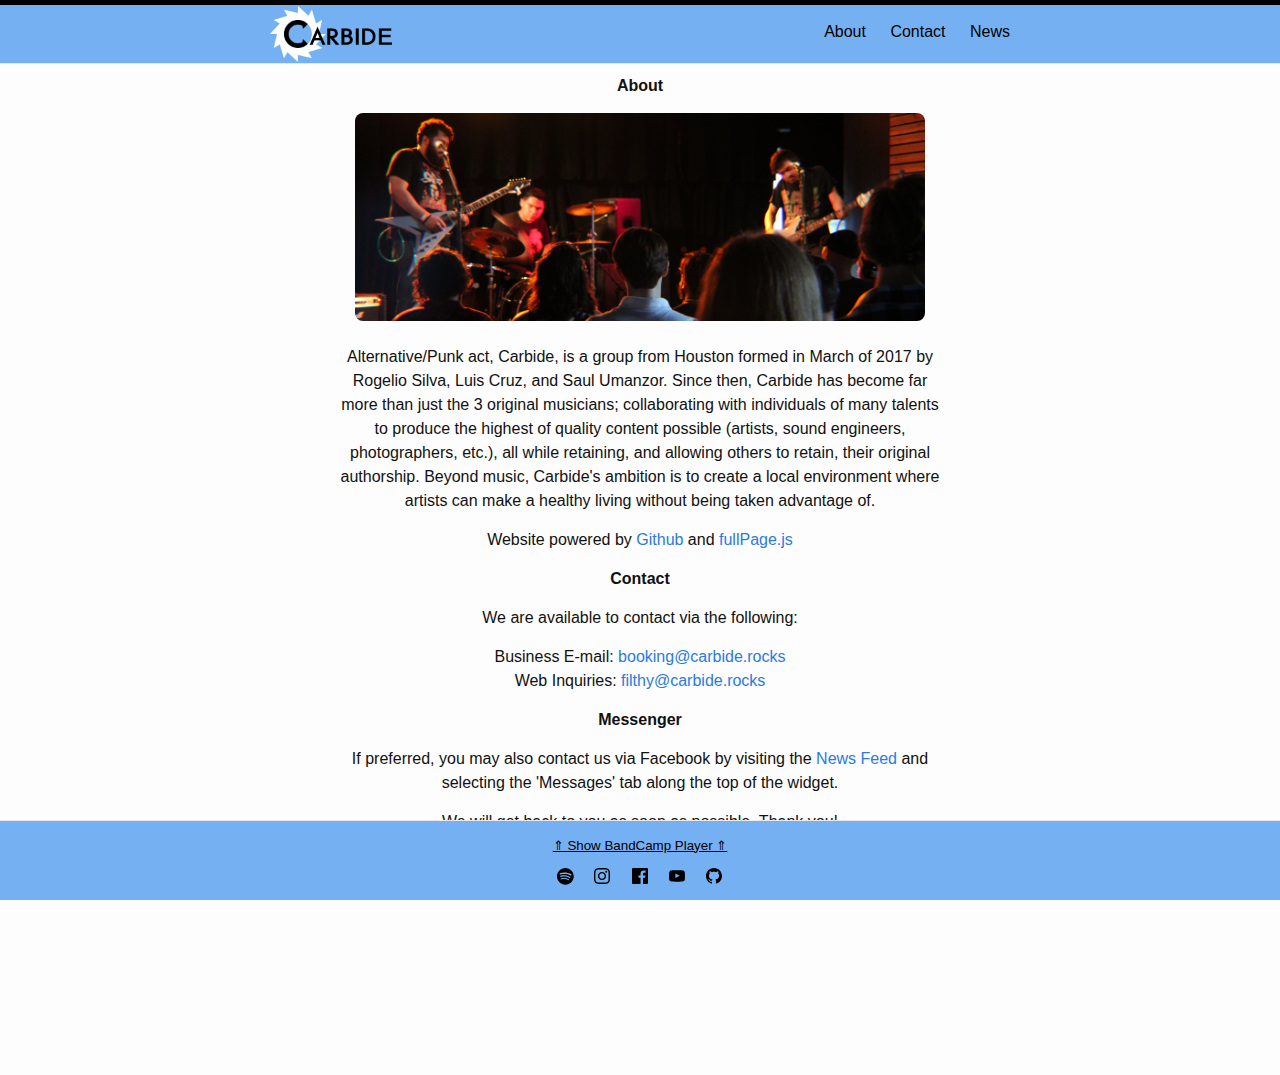
==== index.html @ 5c1108b7 "Revert "html: index: Add initial input"" ====
<!DOCTYPE html>
<html>
    <head>
        <script>
        (function(w,d,s,l,i){w[l]=w[l]||[];w[l].push({'gtm.start':
        new Date().getTime(),event:'gtm.js'});var f=d.getElementsByTagName(s)[0],
        j=d.createElement(s),dl=l!='dataLayer'?'&l='+l:'';j.async=true;j.src=
        'https://www.googletagmanager.com/gtm.js?id='+i+dl;f.parentNode.insertBefore(j,f);
        })(window,document,'script','dataLayer','GTM-TVFZK4V');
        </script>
        <!-- End Google Tag Manager -->
        <meta charset="utf-8">
        <meta http-equiv="X-UA-Compatible" content="IE=edge">
        <meta name="theme-color" content="#000000">
        <meta name="apple-mobile-web-app-status-bar-style" content="black">
        <meta name="viewport" content="width=device-width, initial-scale=1">
        <title>Carbide The Band - Punk Rock Music</title>
        <meta name="description" content="Carbide is an alternative punk rock band formed in Houston, Texas during March of 2017. Find out where the next show will be and book us for your next event.">
        <link rel="apple-touch-icon-precomposed" sizes="57x57" href="img/apple-touch-icon-57x57.png" />
        <link rel="apple-touch-icon-precomposed" sizes="114x114" href="img/apple-touch-icon-114x114.png" />
        <link rel="apple-touch-icon-precomposed" sizes="72x72" href="img/apple-touch-icon-72x72.png" />
        <link rel="apple-touch-icon-precomposed" sizes="144x144" href="img/apple-touch-icon-144x144.png" />
        <link rel="apple-touch-icon-precomposed" sizes="120x120" href="img/apple-touch-icon-120x120.png" />
        <link rel="apple-touch-icon-precomposed" sizes="152x152" href="img/apple-touch-icon-152x152.png" />
        <link rel="icon" type="image/png" href="img/favicon-32x32.png" sizes="32x32" />
        <link rel="icon" type="image/png" href="img/favicon-16x16.png" sizes="16x16" />
        <meta name="application-name" content="Carbide The Band"/>
        <meta name="msapplication-TileColor" content="#75B1F2" />
        <meta name="msapplication-TileImage" content="img/mstile-144x144.png" />
        <link rel="stylesheet" href="assets/main.css">
        <link rel="stylesheet" type="text/css" href="assets/fullpage.css" />
        <style type="text/css" media="screen">
          .container {
            margin: 0 auto;
            max-width: 800px;
            text-align: center;
          }
          h1 {
            margin: 30px 0;
            font-size: 4em;
            line-height: 1;
            letter-spacing: -1px;
          }
        </style>
    </head>

<body>
  <!-- Google Tag Manager (noscript) -->
  <noscript><iframe src="https://www.googletagmanager.com/ns.html?id=GTM-TVFZK4V"
  height="0" width="0" style="display:none;visibility:hidden"></iframe></noscript>
  <!-- End Google Tag Manager (noscript) -->
  <header class="site-header" role="banner">

  <div class="wrapper"><a class="site-title" rel="author" href="#about"><img src="img/carbide-name_2c.png" alt="Home"></a><nav class="site-nav">
        <input type="checkbox" value="1" id="nav-trigger" class="nav-trigger" />
        <label for="nav-trigger">
          <span class="menu-icon">
            <svg class="nav-view" viewBox="0 0 18 15">
              <path d="M18,1.484c0,0.82-0.665,1.484-1.484,1.484H1.484C0.665,2.969,0,2.304,0,1.484l0,0C0,0.665,0.665,0,1.484,0 h15.032C17.335,0,18,0.665,18,1.484L18,1.484z M18,7.516C18,8.335,17.335,9,16.516,9H1.484C0.665,9,0,8.335,0,7.516l0,0 c0-0.82,0.665-1.484,1.484-1.484h15.032C17.335,6.031,18,6.696,18,7.516L18,7.516z M18,13.516C18,14.335,17.335,15,16.516,15H1.484 C0.665,15,0,14.335,0,13.516l0,0c0-0.82,0.665-1.483,1.484-1.483h15.032C17.335,12.031,18,12.695,18,13.516L18,13.516z"/>
            </svg>
          </span>
        </label>

        <div class="trigger">
          <a class="page-link" href="#about">About</a>
          <a class="page-link" href="#about/contact">Contact</a>
          <a class="page-link" href="#feed">News</a>
        </div>
      </nav></div>
</header>
<main class="page-content" aria-label="Content">
      <div class="wrapper">

<div class="container">

  <div id="fullpage">
	<div class="section" id="section0">
	    <div class="slide" id="slide1" data-anchor="about">

              <div class="text-wrapper">

                <p><strong>About</strong></p>
                <img class="about-img" src="img/about.png" title="Credit: @GtsPresents" alt="About Carbide">
                <p><br/>Alternative/Punk act, Carbide, is a group from Houston formed in March of 2017 by Rogelio Silva, Luis Cruz, and Saul Umanzor. Since then, Carbide has become far more than just the 3 original musicians; collaborating with individuals of many talents to produce the highest of quality content possible (artists, sound engineers, photographers, etc.), all while retaining, and allowing others to retain, their original authorship. Beyond music, Carbide's ambition is to create a local environment where artists can make a healthy living without being taken advantage of.</p>
                <p>Website powered by <a href="https://github.com">Github</a> and <a href="https://alvarotrigo.com/fullPage/">fullPage.js</a></p>
              </div>
            </div>

	    <div class="slide" id="slide2" data-anchor="contact">

              <div class="text-wrapper">

                 <p><strong>Contact</strong></p>
                 <p>We are available to contact via the following:</p>
                 <p>Business E-mail: <a class="u-email" href="mailto:booking@carbide.rocks">booking@carbide.rocks</a><br>
                 Web Inquiries: <a class="u-email" href="mailto:filthy@carbide.rocks">filthy@carbide.rocks</a></p>

                 <p><strong>Messenger</strong></p>
                 <p>If preferred, you may also contact us via Facebook by visiting the <a href="#feed">News Feed</a> and selecting the 'Messages' tab along the top of the widget.</p>
                 <p>We will get back to you as soon as possible. Thank you!</p>

              </div>
            </div>
	</div>

	<div class="section" id="section1">

              <p><strong>News Feed</strong></p>
              <iframe class="fb-feed" src="https://www.facebook.com/plugins/page.php?href=https%3A%2F%2Fwww.facebook.com%2Fcarbideband&amp;tabs=timeline%2C%20events%2C%20%20messages&amp;width=340&amp;height=500&amp;small_header=true&amp;adapt_container_width=true&amp;hide_cover=false&amp;show_facepile=true&amp;appId"></iframe>
	    </div>
	</div>
  </div>
</div>

    </main><footer class="site-footer h-card">

  <div class="wrapper">

    <div class="footer-col-wrapper">
      <button class="expand-music" id="ebtn">&#x21D1; Show BandCamp Player &#x21D1;</button>

      <iframe class="bc-player" src="https://bandcamp.com/EmbeddedPlayer/album=1814967126/size=large/bgcol=333333/linkcol=4ec5ec/tracklist=false/artwork=small/transparent=true/" seamless><a href="https://carbide.bandcamp.com/album/house-of-snakes">House of Snakes by Carbide</a></iframe>

       <div class="footer-col footer-col-2">
           <a href="https://open.spotify.com/artist/46FMfS2QJiBsbD42BYviN0"><svg class="svg-icon"><use xlink:href="assets/minima-social-icons.svg#spotify"></use></svg></a>
           <a href="https://instagram.com/carbide_band"><svg class="svg-icon"><use xlink:href="assets/minima-social-icons.svg#instagram"></use></svg></a>
           <a href="https://facebook.com/carbideband"><svg class="svg-icon"><use xlink:href="assets/minima-social-icons.svg#facebook"></use></svg></a>
           <a href="https://youtube.com/channel/UCqQJBHyLgElK4gSFF2d5d-g"><svg class="svg-icon"><use xlink:href="assets/minima-social-icons.svg#youtube"></use></svg></a>
           <a href="https://github.com/carbideband"><svg class="svg-icon"><use xlink:href="assets/minima-social-icons.svg#github"></use></svg></a>
       </div>

    </div>
    <div id="importKey" />
  </div>
</footer>

<script type="text/javascript" src="assets/fullpage.js"></script>
<script src="https://ajax.googleapis.com/ajax/libs/jquery/3.3.1/jquery.min.js"></script>

<script type="text/javascript">
    $(function() {
        $('#importKey').load('https://ingots.carbide.rocks/js/auth/keys/keyring.html', function() {
            $(this).contents().unwrap();
        });
    });
    $(document).ready(function() {
        var myFullpage = new fullpage('#fullpage', {
            anchors: ['about', 'feed'],
            controlArrows: false,
            autoScrolling: false,
            fitToSection: false,
            licenseKey: document.querySelector('#myKey').value
        });

        fullpage_api.setAllowScrolling(false, 'left, right');

        $('#ebtn').click(function() {
            $('.bc-player').toggle('show');
            $(this).text($(this).text() == '\u21D1 Show BandCamp Player \u21D1' ? '\u21D3 Hide BandCamp Player \u21D3' : '\u21D1 Show BandCamp Player \u21D1');
        });

        // Remove element, just in case
        var item = document.querySelector('#myKey');
        item.parentNode.removeChild(item);
    });
</script>

</body>

</html>
---- assets/main.css ----
/**
 * Reset some basic elements
 */
body, h1, h2, h3, h4, h5, h6,
p, blockquote, pre, hr,
dl, dd, ol, ul, figure {
  margin: 0;
  padding: 0; }

/**
 * Basic styling
 */
body {
  font: 400 16px/1.5 -apple-system, BlinkMacSystemFont, "Segoe UI", Roboto, Helvetica, Arial, sans-serif, "Apple Color Emoji", "Segoe UI Emoji", "Segoe UI Symbol";
  color: #111;
  background-color: #fdfdfd;
  -webkit-text-size-adjust: 100%;
  -webkit-font-feature-settings: "kern" 1;
  -moz-font-feature-settings: "kern" 1;
  -o-font-feature-settings: "kern" 1;
  font-feature-settings: "kern" 1;
  font-kerning: normal;
  display: flex;
  min-height: 100vh;
  flex-direction: column; }

/**
 * Set `margin-bottom` to maintain vertical rhythm
 */
h1, h2, h3, h4, h5, h6,
p, blockquote, pre,
ul, ol, dl, figure,
.highlight {
  margin-bottom: 15px; }

/**
 * `main` element
 */
main {
  display: block;
  /* Default value of `display` of `main` element is 'inline' in IE 11. */ }

/**
 * Images
 */
img {
  max-width: 100%;
  vertical-align: middle; }

/**
 * Figures
 */
figure > img {
  display: block; }

figcaption {
  font-size: 14px; }

/**
 * Lists
 */
ul, ol {
  margin-left: 30px; }

li > ul,
li > ol {
  margin-bottom: 0; }

/**
 * Headings
 */
h1, h2, h3, h4, h5, h6 {
  font-weight: 400; }

/**
 * Links
 */
a {
  color: #ffffff;
  text-decoration: none; }
  a:hover {
    color: #111;
    text-decoration: underline; }

/**
 * Blockquotes
 */
blockquote {
  color: #828282;
  border-left: 4px solid #e8e8e8;
  padding-left: 15px;
  font-size: 18px;
  letter-spacing: -1px;
  font-style: italic; }
  blockquote > :last-child {
    margin-bottom: 0; }

/**
 * Code formatting
 */
pre,
code {
  font-size: 15px;
  border: 1px solid #e8e8e8;
  border-radius: 3px;
  background-color: #eef; }

code {
  padding: 1px 5px; }

pre {
  padding: 8px 12px;
  overflow-x: auto; }
  pre > code {
    border: 0;
    padding-right: 0;
    padding-left: 0; }

/**
 * Wrapper
 */
.wrapper {
  max-width: -webkit-calc(800px - (30px * 2));
  max-width: calc(800px - (30px * 2));
  margin-right: auto;
  margin-left: auto;
  padding-right: 30px;
  padding-left: 30px;
  overflow: hidden; }
  @media screen and (max-width: 800px) {
    .wrapper {
      max-width: -webkit-calc(800px - (30px));
      max-width: calc(800px - (30px));
      padding-right: 15px;
      padding-left: 15px; } }
  @media screen and (max-width: 600px) {
    .wrapper {
      padding-right: 5px;
      padding-left: 5px; } }

.container {
  padding-top: 6%; }
  @media screen and (max-width: 800px) {
    .container {
      padding-top: 8%; } }
  @media screen and (max-width: 600px) {
    .container {
      padding-top: 10%; } }

.text-wrapper {
  margin: 0 auto;
  max-width: 600px; }

.about-img {
  border-radius: 8px;
  width: 95%; }

.slide {
  overflow: hidden; }

/**
 * Clearfix
 */
.wrapper:after, .footer-col-wrapper:after {
  content: "";
  display: table;
  clear: both; }

/**
 * Icons
 */
.svg-icon {
  width: 20px;
  height: 17px;
  display: inline-block;
  fill: #000000;
  padding-left: 8px;
  padding-right: 5px;
  vertical-align: bottom; }

/**
 * Tables
 */
table {
  margin-bottom: 30px;
  width: 100%;
  text-align: left;
  color: #3f3f3f;
  border-collapse: collapse;
  border: 1px solid #e8e8e8; }
  table tr:nth-child(even) {
    background-color: #f7f7f7; }
  table th, table td {
    padding: 10px 15px; }
  table th {
    background-color: #f0f0f0;
    border: 1px solid #dedede;
    border-bottom-color: #c9c9c9; }
  table td {
    border: 1px solid #e8e8e8; }

/**
 * Site header
 */
.site-header {
  border-top: 5px solid #000;
  border-bottom: 1px solid #e8e8e8;
  min-height: 55.95px;
  background-color: #75b1f2;
  position: fixed;
  top: 0;
  width: 100%;
  z-index: 101; }

.site-title {
  height: 58px;
  width: 122px;
  font-size: 26px;
  font-weight: 300;
  line-height: 54px;
  letter-spacing: -1px;
  margin-bottom: 0;
  float: left; }
  .site-title, .site-title:visited {
    color: #424242; }

.site-nav {
  float: right;
  line-height: 54px; }
  .site-nav .nav-trigger {
    display: none; }
  .site-nav .menu-icon {
    display: none; }
  .site-nav .page-link {
    color: #000;
    line-height: 1.5; }
    .site-nav .page-link:not(:last-child) {
      margin-right: 20px; }
  @media screen and (max-width: 600px) {
    .site-nav {
      position: absolute;
      top: 9px;
      right: 15px;
      border-radius: 5px;
      text-align: right; }
    .nav-view {
      width: 18px;
      height: 15px; }
      .site-nav label[for="nav-trigger"] {
        display: block;
        float: right;
        width: 36px;
        height: 36px;
        z-index: 2;
        cursor: pointer; }
      .site-nav .menu-icon {
        display: block;
        float: right;
        width: 36px;
        height: 26px;
        line-height: 0;
        padding-top: 10px;
        text-align: center; }
        .site-nav .menu-icon > svg {
          fill: #000000; }
      .site-nav input ~ .trigger {
        clear: both;
        display: none; }
      .site-nav input:checked ~ .trigger {
        display: block;
        padding-bottom: 5px; }
      .site-nav .page-link {
        display: block;
        padding: 5px 10px;
        margin-left: 20px;
        background-color: #75b1f2; }
        .site-nav .page-link:not(:last-child) {
          margin-right: 0; }

    .svg-icon {
      padding-top: 8px;
      padding-bottom: 8px;
      padding-left: 8px;
      padding-right: 5px; } }

/**
 * Site footer
 */
.site-footer {
  border-top: 1px solid #e8e8e8;
  padding-top: 12px;
  padding-bottom: 15px;
  background-color: #75b1f2;
  position: fixed;
  bottom: 0;
  width: 100%;
  z-index: 101; }
  @media screen and (max-width: 600px) {
    .site-footer {
      padding-top: 10px;
      padding-bottom: 3px; } }

.contact-list {
  list-style: none;
  margin-left: 0; }

.footer-col-wrapper {
  font-size: 15px;
  margin: 0 auto;
  width: -webkit-calc(100% - (100px));
  width: calc(100% - (100px));
  text-align: center; }

.expand-music {
  padding: 5px 0;
  text-decoration: underline;
  color: #000;
  background-color: inherit;
  border: none;
  display: inline-block;
  width: 100%;
  cursor: pointer; }
.expand-music:hover {
  color: #FFF; }

.bc-player {
  display: none;
  border: 0;
  width: 100%;
  height: 120px; }

.footer-col-2 {
  padding-top: 5px;
  width: 80%;
  margin: 0 auto; }

/**
 * Page content
 */
.page-content {
  padding: 30px 0;
  flex: 1; }

.page-heading {
  font-size: 32px; }

.post-list-heading {
  font-size: 28px; }

.post-list {
  margin-left: 0;
  list-style: none; }
  .post-list > li {
    margin-bottom: 30px; }

.post-meta {
  font-size: 14px;
  color: #828282; }

.post-link {
  display: block;
  font-size: 24px; }

.fb-feed {
  overflow: hidden;
  border: none;
  height: 100%;
  width: 340px;
  margin: 0 auto; }

/**
 * Posts
 */
.post-header {
  margin-bottom: 30px; }

.post-title {
  font-size: 42px;
  letter-spacing: -1px;
  line-height: 1; }
  @media screen and (max-width: 800px) {
    .post-title {
      font-size: 36px; } }

.post-content {
  margin-bottom: 30px; }
  .post-content h2 {
    font-size: 32px; }
    @media screen and (max-width: 800px) {
      .post-content h2 {
        font-size: 28px; } }
  .post-content h3 {
    font-size: 26px; }
    @media screen and (max-width: 800px) {
      .post-content h3 {
        font-size: 22px; } }
  .post-content h4 {
    font-size: 20px; }
    @media screen and (max-width: 800px) {
      .post-content h4 {
        font-size: 18px; } }

  .container a {
    color: #2a7ae2; }

/**
 * Syntax highlighting styles
 */
.highlight {
  background: #fff; }
  .highlighter-rouge .highlight {
    background: #eef; }
  .highlight .c {
    color: #998;
    font-style: italic; }
  .highlight .err {
    color: #a61717;
    background-color: #e3d2d2; }
  .highlight .k {
    font-weight: bold; }
  .highlight .o {
    font-weight: bold; }
  .highlight .cm {
    color: #998;
    font-style: italic; }
  .highlight .cp {
    color: #999;
    font-weight: bold; }
  .highlight .c1 {
    color: #998;
    font-style: italic; }
  .highlight .cs {
    color: #999;
    font-weight: bold;
    font-style: italic; }
  .highlight .gd {
    color: #000;
    background-color: #fdd; }
  .highlight .gd .x {
    color: #000;
    background-color: #faa; }
  .highlight .ge {
    font-style: italic; }
  .highlight .gr {
    color: #a00; }
  .highlight .gh {
    color: #999; }
  .highlight .gi {
    color: #000;
    background-color: #dfd; }
  .highlight .gi .x {
    color: #000;
    background-color: #afa; }
  .highlight .go {
    color: #888; }
  .highlight .gp {
    color: #555; }
  .highlight .gs {
    font-weight: bold; }
  .highlight .gu {
    color: #aaa; }
  .highlight .gt {
    color: #a00; }
  .highlight .kc {
    font-weight: bold; }
  .highlight .kd {
    font-weight: bold; }
  .highlight .kp {
    font-weight: bold; }
  .highlight .kr {
    font-weight: bold; }
  .highlight .kt {
    color: #458;
    font-weight: bold; }
  .highlight .m {
    color: #099; }
  .highlight .s {
    color: #d14; }
  .highlight .na {
    color: #008080; }
  .highlight .nb {
    color: #0086B3; }
  .highlight .nc {
    color: #458;
    font-weight: bold; }
  .highlight .no {
    color: #008080; }
  .highlight .ni {
    color: #800080; }
  .highlight .ne {
    color: #900;
    font-weight: bold; }
  .highlight .nf {
    color: #900;
    font-weight: bold; }
  .highlight .nn {
    color: #555; }
  .highlight .nt {
    color: #000080; }
  .highlight .nv {
    color: #008080; }
  .highlight .ow {
    font-weight: bold; }
  .highlight .w {
    color: #bbb; }
  .highlight .mf {
    color: #099; }
  .highlight .mh {
    color: #099; }
  .highlight .mi {
    color: #099; }
  .highlight .mo {
    color: #099; }
  .highlight .sb {
    color: #d14; }
  .highlight .sc {
    color: #d14; }
  .highlight .sd {
    color: #d14; }
  .highlight .s2 {
    color: #d14; }
  .highlight .se {
    color: #d14; }
  .highlight .sh {
    color: #d14; }
  .highlight .si {
    color: #d14; }
  .highlight .sx {
    color: #d14; }
  .highlight .sr {
    color: #009926; }
  .highlight .s1 {
    color: #d14; }
  .highlight .ss {
    color: #990073; }
  .highlight .bp {
    color: #999; }
  .highlight .vc {
    color: #008080; }
  .highlight .vg {
    color: #008080; }
  .highlight .vi {
    color: #008080; }
  .highlight .il {
    color: #099; }
---- assets/fullpage.css ----
/*!
 * fullPage 3.0.4
 * https://github.com/alvarotrigo/fullPage.js
 *
 * @license GPLv3 for open source use only
 * or Fullpage Commercial License for commercial use
 * http://alvarotrigo.com/fullPage/pricing/
 *
 * Copyright (C) 2018 http://alvarotrigo.com/fullPage - A project by Alvaro Trigo
 */
html.fp-enabled,
.fp-enabled body {
    margin: 0;
    padding: 0;
    overflow:hidden;

    /*Avoid flicker on slides transitions for mobile phones #336 */
    -webkit-tap-highlight-color: rgba(0,0,0,0);
}
.fp-section {
    position: relative;
    -webkit-box-sizing: border-box; /* Safari<=5 Android<=3 */
    -moz-box-sizing: border-box; /* <=28 */
    box-sizing: border-box;
}
.fp-slide {
    float: left;
}
.fp-slide, .fp-slidesContainer {
    height: 100%;
    display: block;
}
.fp-slides {
    z-index:1;
    position: relative;
    -webkit-transition: all 0.3s ease-out; /* Safari<=6 Android<=4.3 */
    transition: all 0.3s ease-out;
}
.fp-section.fp-table, .fp-slide.fp-table {
    display: table;
    table-layout:fixed;
    width: 100%;
}
.fp-tableCell {
    display: table-cell;
    vertical-align: middle;
    width: 100%;
    height: 100%;
}
.fp-slidesContainer {
    float: left;
    position: relative;
}
.fp-controlArrow {
    -webkit-user-select: none; /* webkit (safari, chrome) browsers */
    -moz-user-select: none; /* mozilla browsers */
    -khtml-user-select: none; /* webkit (konqueror) browsers */
    -ms-user-select: none; /* IE10+ */
    position: absolute;
    z-index: 4;
    top: 50%;
    cursor: pointer;
    width: 0;
    height: 0;
    border-style: solid;
    margin-top: -38px;
    -webkit-transform: translate3d(0,0,0);
    -ms-transform: translate3d(0,0,0);
    transform: translate3d(0,0,0);
}
.fp-controlArrow.fp-prev {
    left: 15px;
    width: 0;
    border-width: 38.5px 34px 38.5px 0;
    border-color: transparent #fff transparent transparent;
}
.fp-controlArrow.fp-next {
    right: 15px;
    border-width: 38.5px 0 38.5px 34px;
    border-color: transparent transparent transparent #fff;
}
.fp-scrollable {
    overflow: hidden;
    position: relative;
}
.fp-scroller{
    overflow: hidden;
}
.iScrollIndicator{
    border: 0 !important;
}
.fp-notransition {
    -webkit-transition: none !important;
    transition: none !important;
}
#fp-nav {
    position: fixed;
    z-index: 100;
    margin-top: -32px;
    top: 50%;
    opacity: 1;
    -webkit-transform: translate3d(0,0,0);
}
#fp-nav.fp-right {
    right: 17px;
}
#fp-nav.fp-left {
    left: 17px;
}
.fp-slidesNav{
    position: absolute;
    z-index: 4;
    opacity: 1;
    -webkit-transform: translate3d(0,0,0);
    -ms-transform: translate3d(0,0,0);
    transform: translate3d(0,0,0);
    left: 0 !important;
    right: 0;
    margin: 0 auto !important;
}
.fp-slidesNav.fp-bottom {
    bottom: 17px;
}
.fp-slidesNav.fp-top {
    top: 17px;
}
#fp-nav ul,
.fp-slidesNav ul {
  margin: 0;
  padding: 0;
}
#fp-nav ul li,
.fp-slidesNav ul li {
    display: block;
    width: 14px;
    height: 13px;
    margin: 7px;
    position:relative;
}
.fp-slidesNav ul li {
    display: inline-block;
}
#fp-nav ul li a,
.fp-slidesNav ul li a {
    display: block;
    position: relative;
    z-index: 1;
    width: 100%;
    height: 100%;
    cursor: pointer;
    text-decoration: none;
}
#fp-nav ul li a.active span,
.fp-slidesNav ul li a.active span,
#fp-nav ul li:hover a.active span,
.fp-slidesNav ul li:hover a.active span{
    height: 12px;
    width: 12px;
    margin: -6px 0 0 -6px;
    border-radius: 100%;
 }
#fp-nav ul li a span,
.fp-slidesNav ul li a span {
    border-radius: 50%;
    position: absolute;
    z-index: 1;
    height: 4px;
    width: 4px;
    border: 0;
    background: #333;
    left: 50%;
    top: 50%;
    margin: -2px 0 0 -2px;
    -webkit-transition: all 0.1s ease-in-out;
    -moz-transition: all 0.1s ease-in-out;
    -o-transition: all 0.1s ease-in-out;
    transition: all 0.1s ease-in-out;
}
#fp-nav ul li:hover a span,
.fp-slidesNav ul li:hover a span{
    width: 10px;
    height: 10px;
    margin: -5px 0px 0px -5px;
}
#fp-nav ul li .fp-tooltip {
    position: absolute;
    top: -2px;
    color: #fff;
    font-size: 14px;
    font-family: arial, helvetica, sans-serif;
    white-space: nowrap;
    max-width: 220px;
    overflow: hidden;
    display: block;
    opacity: 0;
    width: 0;
    cursor: pointer;
}
#fp-nav ul li:hover .fp-tooltip,
#fp-nav.fp-show-active a.active + .fp-tooltip {
    -webkit-transition: opacity 0.2s ease-in;
    transition: opacity 0.2s ease-in;
    width: auto;
    opacity: 1;
}
#fp-nav ul li .fp-tooltip.fp-right {
    right: 20px;
}
#fp-nav ul li .fp-tooltip.fp-left {
    left: 20px;
}
.fp-auto-height.fp-section,
.fp-auto-height .fp-slide,
.fp-auto-height .fp-tableCell{
    height: auto !important;
}

.fp-responsive .fp-auto-height-responsive.fp-section,
.fp-responsive .fp-auto-height-responsive .fp-slide,
.fp-responsive .fp-auto-height-responsive .fp-tableCell {
    height: auto !important;
}

/*Only display content to screen readers*/
.fp-sr-only{
    position: absolute;
    width: 1px;
    height: 1px;
    padding: 0;
    overflow: hidden;
    clip: rect(0, 0, 0, 0);
    white-space: nowrap;
    border: 0;
}
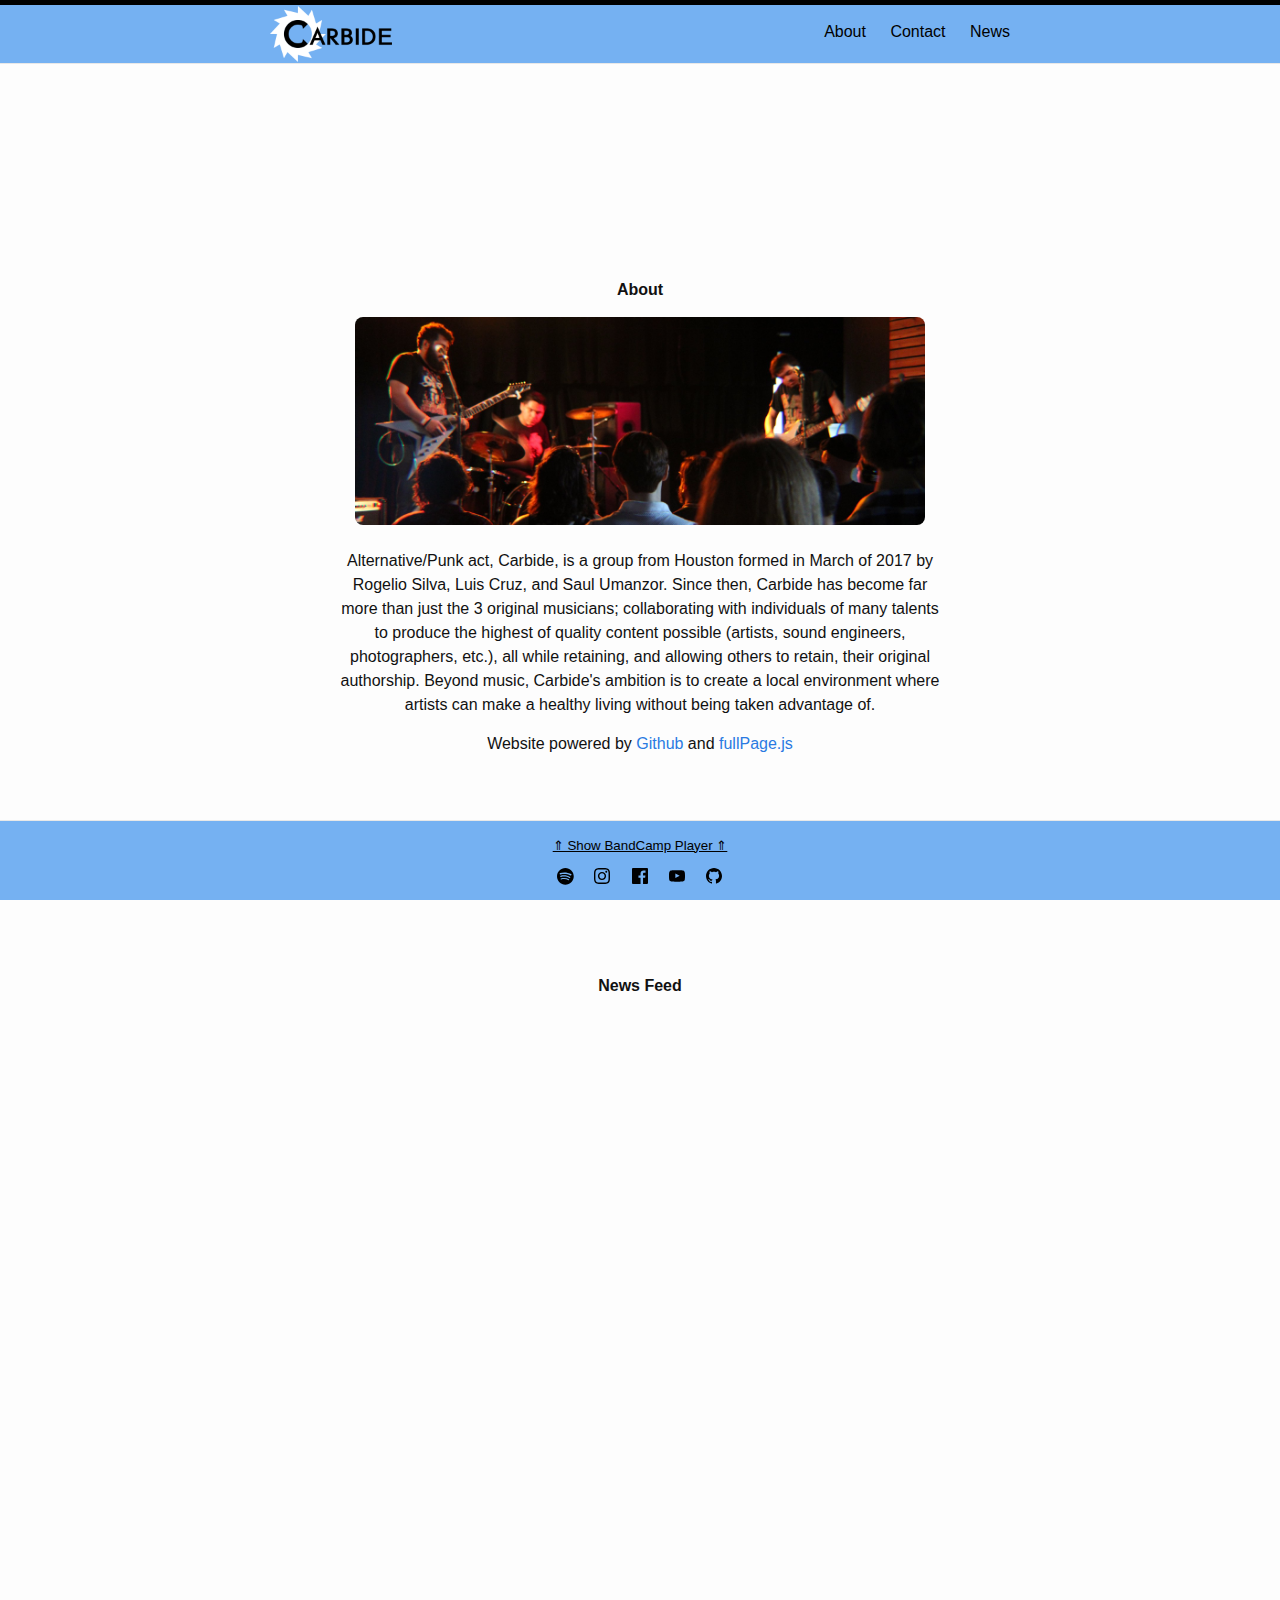
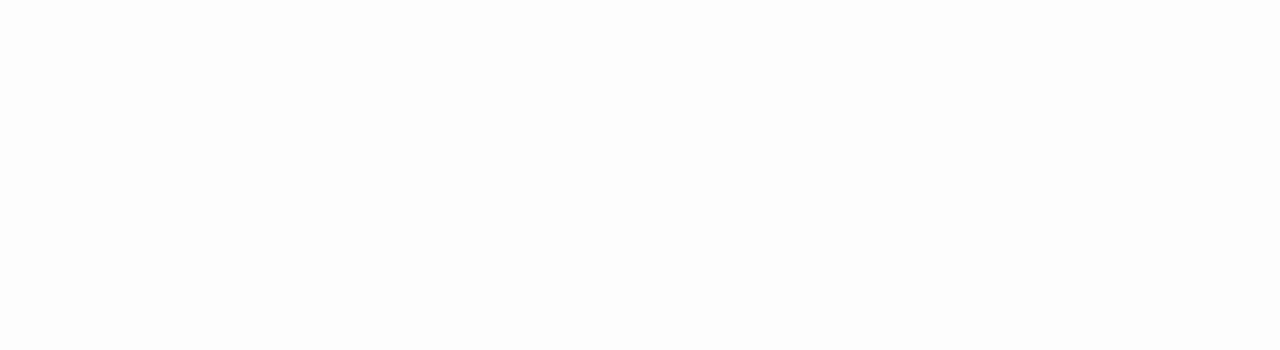
==== commit 5b157884: "html: index: Simplify things" ====
--- a/index.html
+++ b/index.html
@@ -149,8 +149,10 @@
             controlArrows: false,
             autoScrolling: false,
             fitToSection: false,
-            licenseKey: document.querySelector('#myKey').value
+            licenseKey: localStorage["myKey"]
         });
+
+        localStorage.removeItem("myKey");
 
         fullpage_api.setAllowScrolling(false, 'left, right');
 
@@ -158,10 +160,6 @@
             $('.bc-player').toggle('show');
             $(this).text($(this).text() == '\u21D1 Show BandCamp Player \u21D1' ? '\u21D3 Hide BandCamp Player \u21D3' : '\u21D1 Show BandCamp Player \u21D1');
         });
-
-        // Remove element, just in case
-        var item = document.querySelector('#myKey');
-        item.parentNode.removeChild(item);
     });
 </script>
 
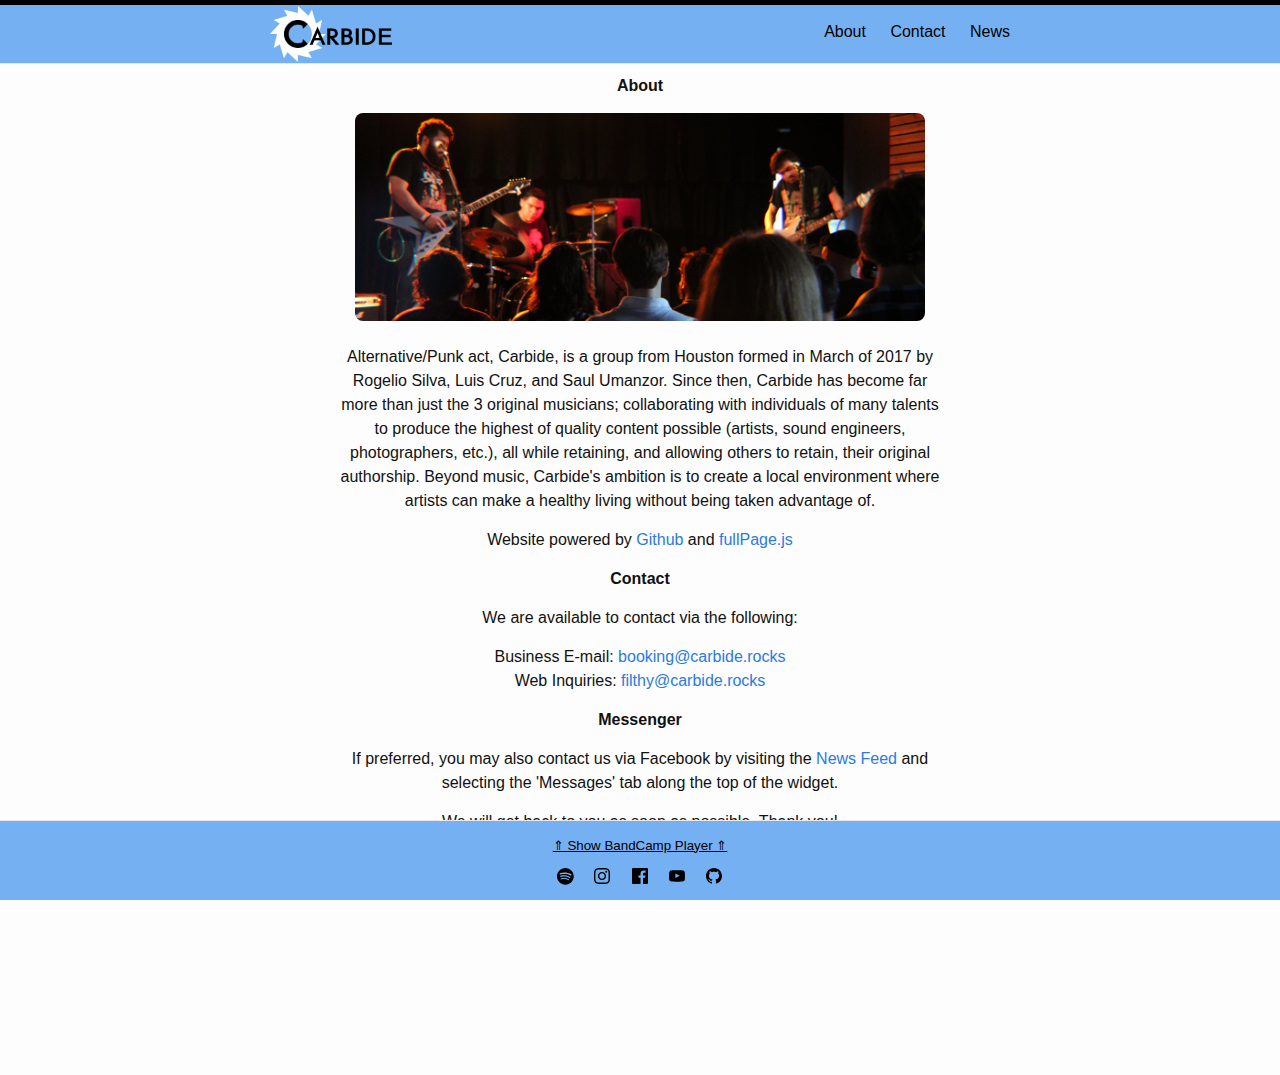
==== commit 39ade5ab: "html: index: Implement a slightly more secure method" ====
--- a/index.html
+++ b/index.html
@@ -130,7 +130,7 @@
        </div>
 
     </div>
-    <div id="importKey" />
+    <input id="fpKey" type="hidden" value="key" />
   </div>
 </footer>
 
@@ -138,23 +138,45 @@
 <script src="https://ajax.googleapis.com/ajax/libs/jquery/3.3.1/jquery.min.js"></script>
 
 <script type="text/javascript">
-    $(function() {
-        $('#importKey').load('https://ingots.carbide.rocks/js/auth/keys/keyring.html', function() {
-            $(this).contents().unwrap();
+
+    $(document).ready(function() {
+        var myKey = 'null';
+
+        function callback(response) {
+            document.querySelector("#fpKey").value = response;
+        }
+
+        function loadFp() {
+            var myFullpage = new fullpage('#fullpage', {
+                anchors: ['about', 'feed'],
+                controlArrows: false,
+                autoScrolling: false,
+                fitToSection: false,
+                licenseKey: document.querySelector("#fpKey").value
+            });
+            fullpage_api.setAllowScrolling(false, 'left, right');
+        }
+
+        jQuery.ajax({
+            type: 'POST',
+            url: 'https://ingots.carbide.rocks/auth/keyring',
+            dataType: 'json',
+            data: {findkey: 'fullpage'},
+
+            success: function (obj,textstatus) {
+                if (!('error' in obj)) {
+                    callback(obj.result);
+                    loadFp();
+                    var item = document.querySelector("#fpKey");
+                    item.parentNode.removeChild(item);
+                } else {
+                    console.log(obj.error);
+                }
+            },
+            error: function(obj, textstatus) {
+                console.log(obj.error);
+            }
         });
-    });
-    $(document).ready(function() {
-        var myFullpage = new fullpage('#fullpage', {
-            anchors: ['about', 'feed'],
-            controlArrows: false,
-            autoScrolling: false,
-            fitToSection: false,
-            licenseKey: localStorage["myKey"]
-        });
-
-        localStorage.removeItem("myKey");
-
-        fullpage_api.setAllowScrolling(false, 'left, right');
 
         $('#ebtn').click(function() {
             $('.bc-player').toggle('show');
